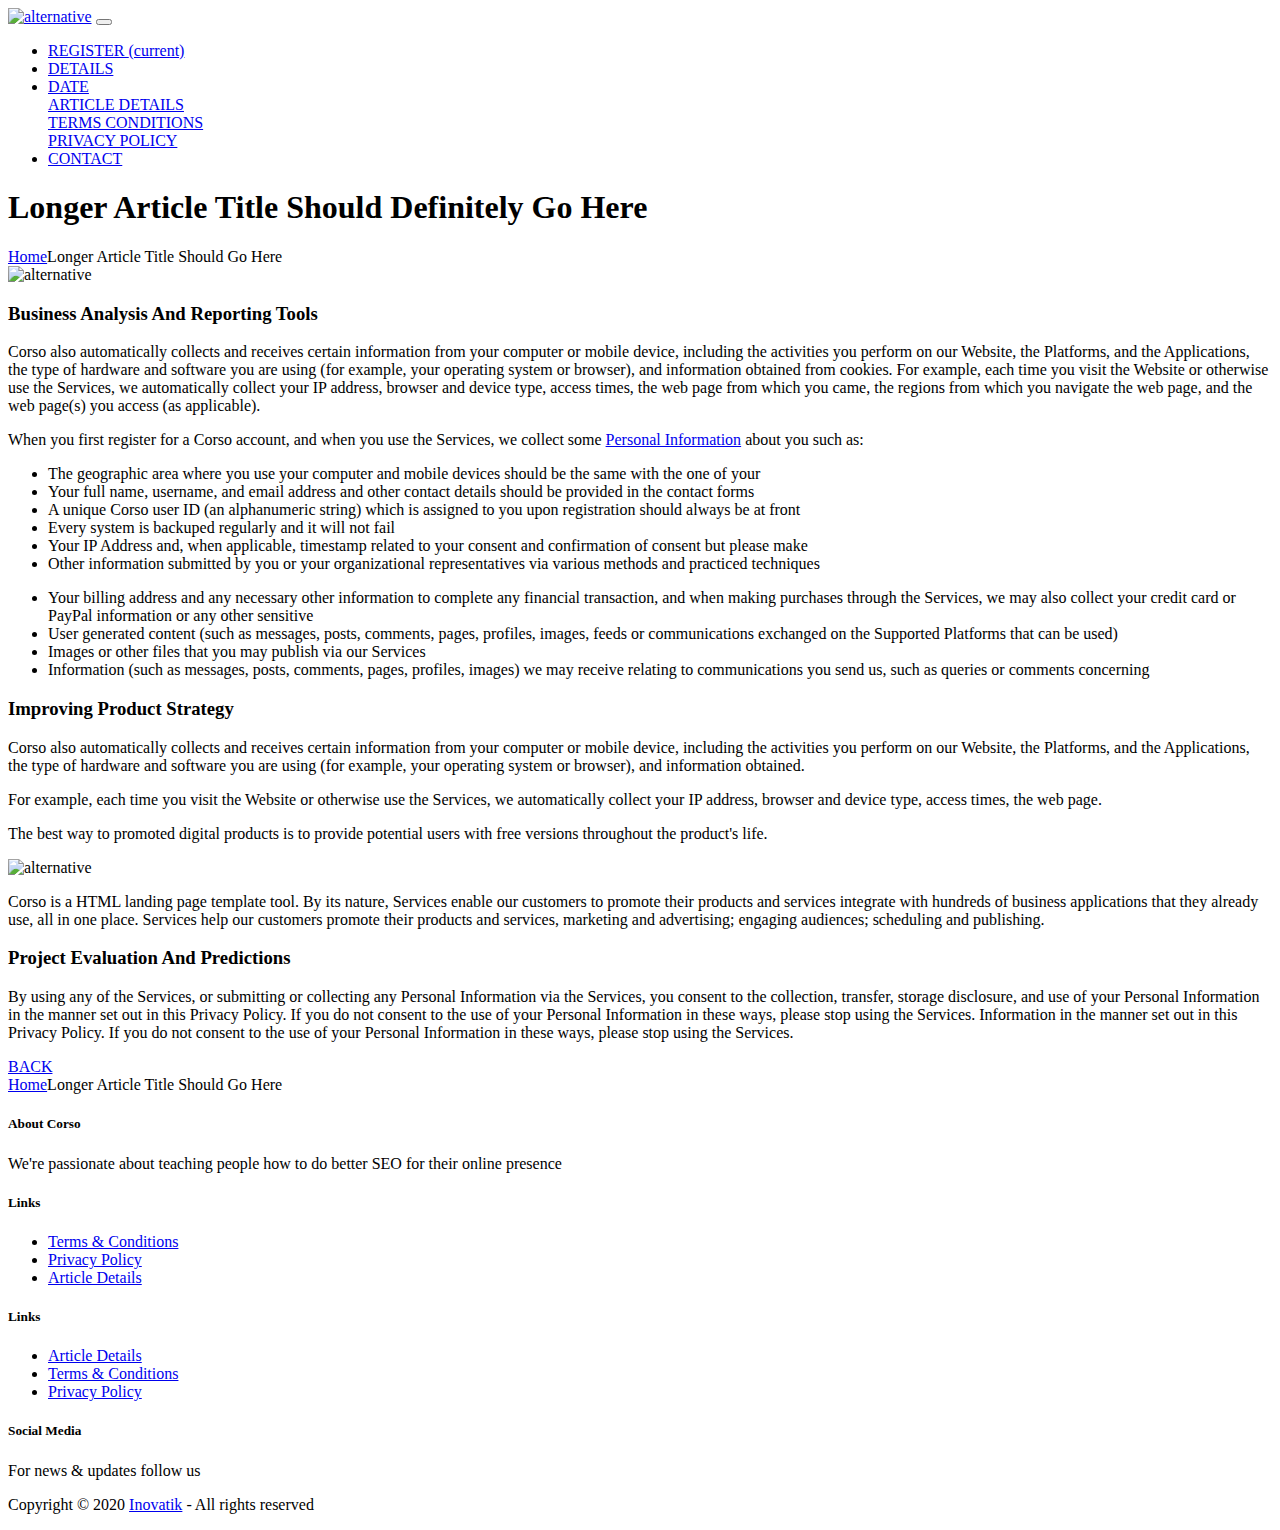
==== article-details.html @ 1a9030bc "1st" ====
<!DOCTYPE html>
<html lang="en">
<head>
    <meta charset="utf-8">
    <meta name="viewport" content="width=device-width, initial-scale=1, shrink-to-fit=no">
    
    <!-- SEO Meta Tags -->
    <meta name="description" content="Landing page template built with HTML and Bootstrap 4 for presenting training courses, classes, workshops and for convincing visitors to register using the form.">
    <meta name="author" content="Inovatik">

    <!-- OG Meta Tags to improve the way the post looks when you share the page on LinkedIn, Facebook, Google+ -->
	<meta property="og:site_name" content="" /> <!-- website name -->
	<meta property="og:site" content="" /> <!-- website link -->
	<meta property="og:title" content=""/> <!-- title shown in the actual shared post -->
	<meta property="og:description" content="" /> <!-- description shown in the actual shared post -->
	<meta property="og:image" content="" /> <!-- image link, make sure it's jpg -->
	<meta property="og:url" content="" /> <!-- where do you want your post to link to -->
	<meta property="og:type" content="article" />

    <!-- Website Title -->
    <title>Article Details - Corso</title>
    
    <!-- Styles -->
    <link href="https://fonts.googleapis.com/css?family=Montserrat:400,400i,600,700,700i&display=swap" rel="stylesheet">
    <link href="css/bootstrap.css" rel="stylesheet">
    <link href="css/fontawesome-all.css" rel="stylesheet">
    <link href="css/swiper.css" rel="stylesheet">
	<link href="css/magnific-popup.css" rel="stylesheet">
    <link href="css/styles.css" rel="stylesheet">
	
	<!-- Favicon  -->
    <link rel="icon" href="images/favicon.png">
</head>
<body data-spy="scroll" data-target=".fixed-top">
    
    <!-- Preloader -->
	<div class="spinner-wrapper">
        <div class="spinner">
            <div class="bounce1"></div>
            <div class="bounce2"></div>
            <div class="bounce3"></div>
        </div>
    </div>
    <!-- end of preloader -->
    

    <!-- Navigation -->
    <nav class="navbar navbar-expand-lg navbar-dark navbar-custom fixed-top">

        <!-- Text Logo - Use this if you don't have a graphic logo -->
        <!-- <a class="navbar-brand logo-text page-scroll" href="index.html">Corso</a> -->

        <!-- Image Logo -->
        <a class="navbar-brand logo-image" href="index.html"><img src="images/logo.svg" alt="alternative"></a>
        
        <!-- Mobile Menu Toggle Button -->
        <button class="navbar-toggler" type="button" data-toggle="collapse" data-target="#navbarsExampleDefault" aria-controls="navbarsExampleDefault" aria-expanded="false" aria-label="Toggle navigation">
            <span class="navbar-toggler-awesome fas fa-bars"></span>
            <span class="navbar-toggler-awesome fas fa-times"></span>
        </button>
        <!-- end of mobile menu toggle button -->

        <div class="collapse navbar-collapse" id="navbarsExampleDefault">
            <ul class="navbar-nav ml-auto">
                <li class="nav-item">
                    <a class="nav-link page-scroll" href="index.html#register">REGISTER <span class="sr-only">(current)</span></a>
                </li>
                <li class="nav-item">
                    <a class="nav-link page-scroll" href="index.html#description">DETAILS</a>
                </li>

                <!-- Dropdown Menu -->          
                <li class="nav-item dropdown">
                    <a class="nav-link dropdown-toggle page-scroll" href="index.html#date" id="navbarDropdown" role="button" aria-haspopup="true" aria-expanded="false">DATE</a>
                    <div class="dropdown-menu" aria-labelledby="navbarDropdown">
                        <a class="dropdown-item" href="article-details.html"><span class="item-text">ARTICLE DETAILS</span></a>
                        <div class="dropdown-divider"></div>
                        <a class="dropdown-item" href="terms-conditions.html"><span class="item-text">TERMS CONDITIONS</span></a>
                        <div class="dropdown-divider"></div>
                        <a class="dropdown-item" href="privacy-policy.html"><span class="item-text">PRIVACY POLICY</span></a>
                    </div>
                </li>
                <!-- end of dropdown menu -->

                <li class="nav-item">
                    <a class="nav-link page-scroll" href="index.html#contact">CONTACT</a>
                </li>
            </ul>
            <span class="nav-item social-icons">
                <span class="fa-stack">
                    <a href="#your-link">
                        <i class="fas fa-circle fa-stack-2x"></i>
                        <i class="fab fa-facebook-f fa-stack-1x"></i>
                    </a>
                </span>
                <span class="fa-stack">
                    <a href="#your-link">
                        <i class="fas fa-circle fa-stack-2x"></i>
                        <i class="fab fa-twitter fa-stack-1x"></i>
                    </a>
                </span>
            </span>
        </div>
    </nav> <!-- end of navbar -->
    <!-- end of navigation -->


    <!-- Header -->
    <header id="header" class="ex-header">
        <div class="container">
            <div class="row">
                <div class="col-md-12">
                    <h1 class="white">Longer Article Title Should Definitely Go Here</h1>
                </div> <!-- end of col -->
            </div> <!-- end of row -->
        </div> <!-- end of container -->
    </header> <!-- end of ex-header -->
    <!-- end of header -->


    <!-- Breadcrumbs -->
    <div class="ex-basic-1">
        <div class="container">
            <div class="row">
                <div class="col-lg-12">
                    <div class="breadcrumbs">
                        <a href="index.html">Home</a><i class="fa fa-angle-double-right"></i><span>Longer Article Title Should Go Here</span>
                    </div> <!-- end of breadcrumbs -->
                </div> <!-- end of col -->
            </div> <!-- end of row -->
        </div> <!-- end of container -->
    </div> <!-- end of ex-basic-1 -->
    <!-- end of breadcrumbs -->


    <!-- Privacy Content -->
    <div class="ex-basic-2">
        <div class="container">
            <div class="row">
                <div class="col-lg-12">
                    <div class="image-container-large">
                        <img class="img-fluid" src="images/article-details-large.jpg" alt="alternative">
                    </div> <!-- end of image-container-large -->
                    <div class="text-container">
                        <h3>Business Analysis And Reporting Tools</h3>
                        <p>Corso also automatically collects and receives certain information from your computer or mobile device, including the activities you perform on our Website, the Platforms, and the Applications, the type of hardware and software you are using (for example, your operating system or browser), and information obtained from cookies. For example, each time you visit the Website or otherwise use the Services, we automatically collect your IP address, browser and device type, access times, the web page from which you came, the regions from which you navigate the web page, and the web page(s) you access (as applicable).</p>
                        <p>When you first register for a Corso account, and when you use the Services, we collect some <a href="#your-link">Personal Information</a> about you such as:</p>
                        <div class="row">
                            <div class="col-md-6">
                                <ul class="list-unstyled li-space-lg">
                                    <li class="media">
                                        <i class="fas fa-square"></i>
                                        <div class="media-body">The geographic area where you use your computer and mobile devices should be the same with the one of your</div>
                                    </li>
                                    <li class="media">
                                        <i class="fas fa-square"></i>
                                        <div class="media-body">Your full name, username, and email address and other contact details should be provided in the contact forms</div>
                                    </li>
                                    <li class="media">
                                        <i class="fas fa-square"></i>
                                        <div class="media-body">A unique Corso user ID (an alphanumeric string) which is assigned to you upon registration should always be at front</div>
                                    </li>
                                    <li class="media">
                                        <i class="fas fa-square"></i>
                                        <div class="media-body">Every system is backuped regularly and it will not fail</div>
                                    </li>
                                    <li class="media">
                                        <i class="fas fa-square"></i>
                                        <div class="media-body">Your IP Address and, when applicable, timestamp related to your consent and confirmation of consent but please make</div>
                                    </li>
                                    <li class="media">
                                        <i class="fas fa-square"></i>
                                        <div class="media-body">Other information submitted by you or your organizational representatives via various methods and practiced techniques</div>
                                    </li>
                                </ul>
                            </div> <!-- end of col -->

                            <div class="col-md-6">
                                <ul class="list-unstyled li-space-lg">
                                    <li class="media">
                                        <i class="fas fa-square"></i>
                                        <div class="media-body">Your billing address and any necessary other information to complete any financial transaction, and when making purchases through the Services, we may also collect your credit card or PayPal information or any other sensitive</div>
                                    </li>
                                    <li class="media">
                                        <i class="fas fa-square"></i>
                                        <div class="media-body">User generated content (such as messages, posts, comments, pages, profiles, images, feeds or communications exchanged on the Supported Platforms that can be used)</div>
                                    </li>
                                    <li class="media">
                                        <i class="fas fa-square"></i>
                                        <div class="media-body">Images or other files that you may publish via our Services</div>
                                    </li>
                                    <li class="media">
                                        <i class="fas fa-square"></i>
                                        <div class="media-body">Information (such as messages, posts, comments, pages, profiles, images) we may receive relating to communications you send us, such as queries or comments concerning</div>
                                    </li>
                                </ul>
                            </div> <!-- end of col -->
                        </div> <!-- end of row -->
                    </div> <!-- end of text-container-->
                    
                    <div class="text-container">
                        <div class="row">
                            <div class="col-md-6">
                                <h3>Improving Product Strategy</h3>
                                <p>Corso also automatically collects and receives certain information from your computer or mobile device, including the activities you perform on our Website, the Platforms, and the Applications, the type of hardware and software you are using (for example, your operating system or browser), and information obtained.</p>
                                <p>For example, each time you visit the Website or otherwise use the Services, we automatically collect your IP address, browser and device type, access times, the web page.</p>
                                <p>The best way to promoted digital products is to provide potential users with free versions throughout the product's life.</p>
                            </div> <!-- end of col -->
                            <div class="col-md-6">
                                <div class="image-container-small">
                                    <img class="img-fluid" src="images/article-details-small.jpg" alt="alternative">
                                </div> <!-- end of image-container-small -->
                            </div> <!-- end of col -->
                        </div> <!-- end of row -->
                    </div> <!-- end of text-container -->

                    <div class="text-container dark">
                        <p class="testimonial-text">Corso is a HTML landing page template tool. By its nature, Services enable our customers to promote their products and services integrate with hundreds of business applications that they already use, all in one place. Services help our customers promote their products and services, marketing and advertising; engaging audiences; scheduling and publishing.</p>
                    </div> <!-- end of text container -->

                    <div class="text-container last">
                        <h3>Project Evaluation And Predictions</h3>
					    <p>By using any of the Services, or submitting or collecting any Personal Information via the Services, you consent to the collection, transfer, storage disclosure, and use of your Personal Information in the manner set out in this Privacy Policy. If you do not consent to the use of your Personal Information in these ways, please stop using the Services. Information in the manner set out in this Privacy Policy. If you do not consent to the use of your Personal Information in these ways, please stop using the Services.</p>
                    </div> <!-- end of text-container -->
                    <a class="btn-solid-reg" href="index.html">BACK</a>
                </div> <!-- end of col-->
            </div> <!-- end of row -->
        </div> <!-- end of container -->
    </div> <!-- end of ex-basic-2 -->
    <!-- end of privacy content -->


    <!-- Breadcrumbs -->
    <div class="ex-basic-1">
        <div class="container">
            <div class="row">
                <div class="col-lg-12">
                    <div class="breadcrumbs">
                        <a href="index.html">Home</a><i class="fa fa-angle-double-right"></i><span>Longer Article Title Should Go Here</span>
                    </div> <!-- end of breadcrumbs -->
                </div> <!-- end of col -->
            </div> <!-- end of row -->
        </div> <!-- end of container -->
    </div> <!-- end of ex-basic-1 -->
    <!-- end of breadcrumbs -->

    
    <!-- Footer -->
    <div class="footer">
        <div class="container">
            <div class="row">
                <div class="col-md-3">
                    <div class="footer-col first">
                        <h5>About Corso</h5>
                        <p class="p-small">We're passionate about teaching people how to do better SEO for their online presence</p>
                    </div>
                </div> <!-- end of col -->
                <div class="col-md-3">
                    <div class="footer-col second">
                        <h5>Links</h5>
                        <ul class="list-unstyled li-space-lg p-small">
                            <li class="media">
                                <i class="fas fa-square"></i>
                                <div class="media-body"><a href="terms-conditions.html">Terms & Conditions</a></div>
                            </li>
                            <li class="media">
                                <i class="fas fa-square"></i>
                                <div class="media-body"><a href="privacy-policy.html">Privacy Policy</a></div>
                            </li>
                            <li class="media">
                                <i class="fas fa-square"></i>
                                <div class="media-body"><a href="article-details.html">Article Details</a></div>
                            </li>
                        </ul>
                    </div>
                </div> <!-- end of col -->
                <div class="col-md-3">
                    <div class="footer-col third">
                        <h5>Links</h5>
                        <ul class="list-unstyled li-space-lg p-small">
                            <li class="media">
                                <i class="fas fa-square"></i>
                                <div class="media-body"><a href="article-details.html">Article Details</a></div>
                            </li>
                            <li class="media">
                                <i class="fas fa-square"></i>
                                <div class="media-body"><a href="terms-conditions.html">Terms & Conditions</a></div>
                            </li>
                            <li class="media">
                                <i class="fas fa-square"></i>
                                <div class="media-body"><a href="privacy-policy.html">Privacy Policy</a></div>
                            </li>
                        </ul>
                    </div>
                </div> <!-- end of col -->
                <div class="col-md-3">
                    <div class="footer-col fourth">
                        <h5>Social Media</h5>
                        <p class="p-small">For news & updates follow us</p>
                        <a href="#your-link">
                            <i class="fab fa-facebook-f"></i>
                        </a>
                        <a href="#your-link">
                            <i class="fab fa-twitter"></i>
                        </a>
                        <a href="#your-link">
                            <i class="fab fa-pinterest-p"></i>
                        </a>
                        <a href="#your-link">
                            <i class="fab fa-instagram"></i>
                        </a>
                        <a href="#your-link">
                            <i class="fab fa-linkedin-in"></i>
                        </a>
                        <a href="#your-link">
                            <i class="fab fa-youtube"></i>
                        </a>
                    </div> 
                </div> <!-- end of col -->
            </div> <!-- end of row -->
        </div> <!-- end of container -->
    </div> <!-- end of footer -->  
    <!-- end of footer -->


    <!-- Copyright -->
    <div class="copyright">
        <div class="container">
            <div class="row">
                <div class="col-lg-12">
                    <p class="p-small">Copyright © 2020 <a href="https://inovatik.com">Inovatik</a> - All rights reserved</p>
                </div> <!-- end of col -->
            </div> <!-- enf of row -->
        </div> <!-- end of container -->
    </div> <!-- end of copyright --> 
    <!-- end of copyright -->
    
    	
    <!-- Scripts -->
    <script src="js/jquery.min.js"></script> <!-- jQuery for Bootstrap's JavaScript plugins -->
    <script src="js/popper.min.js"></script> <!-- Popper tooltip library for Bootstrap -->
    <script src="js/bootstrap.min.js"></script> <!-- Bootstrap framework -->
    <script src="js/jquery.easing.min.js"></script> <!-- jQuery Easing for smooth scrolling between anchors -->
    <script src="js/jquery.countdown.min.js"></script> <!-- The Final Countdown plugin for jQuery -->
    <script src="js/swiper.min.js"></script> <!-- Swiper for image and text sliders -->
    <script src="js/jquery.magnific-popup.js"></script> <!-- Magnific Popup for lightboxes -->
    <script src="js/validator.min.js"></script> <!-- Validator.js - Bootstrap plugin that validates forms -->
    <script src="js/scripts.js"></script> <!-- Custom scripts -->
</body>
</html>
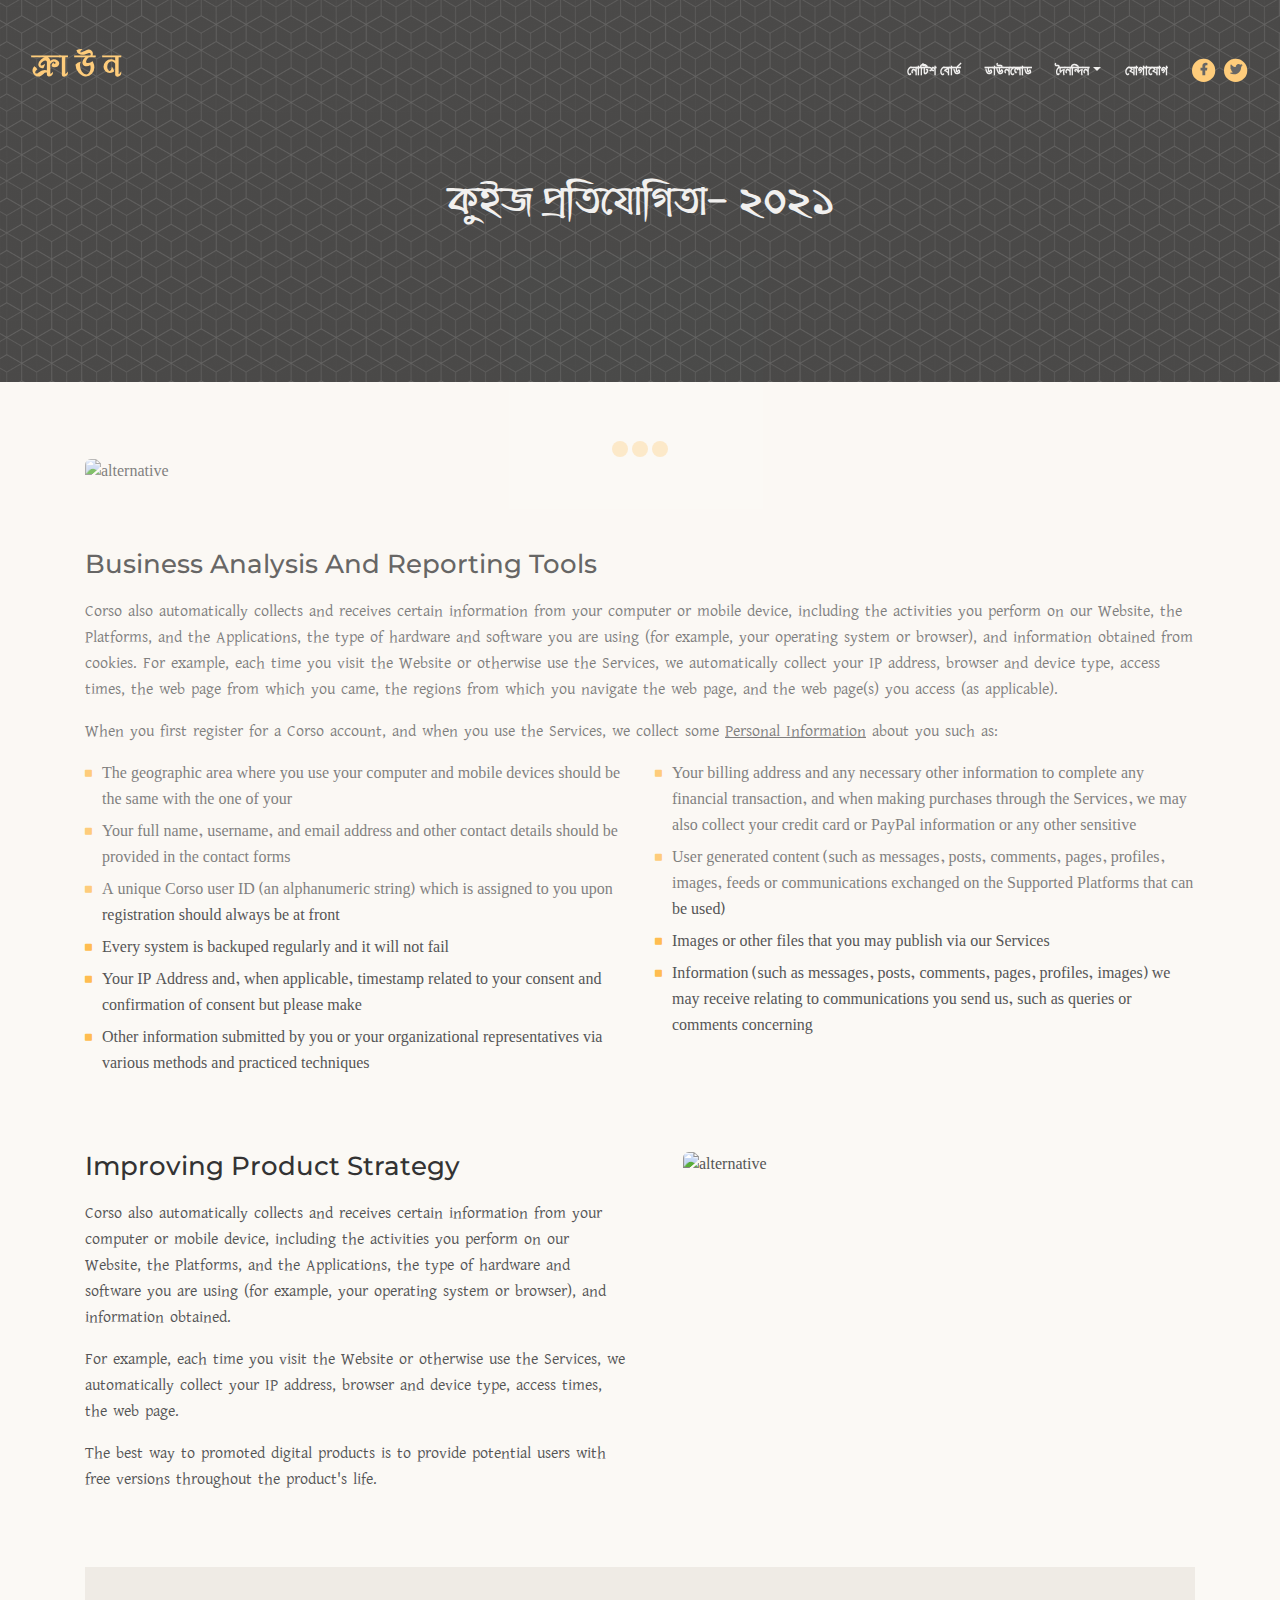
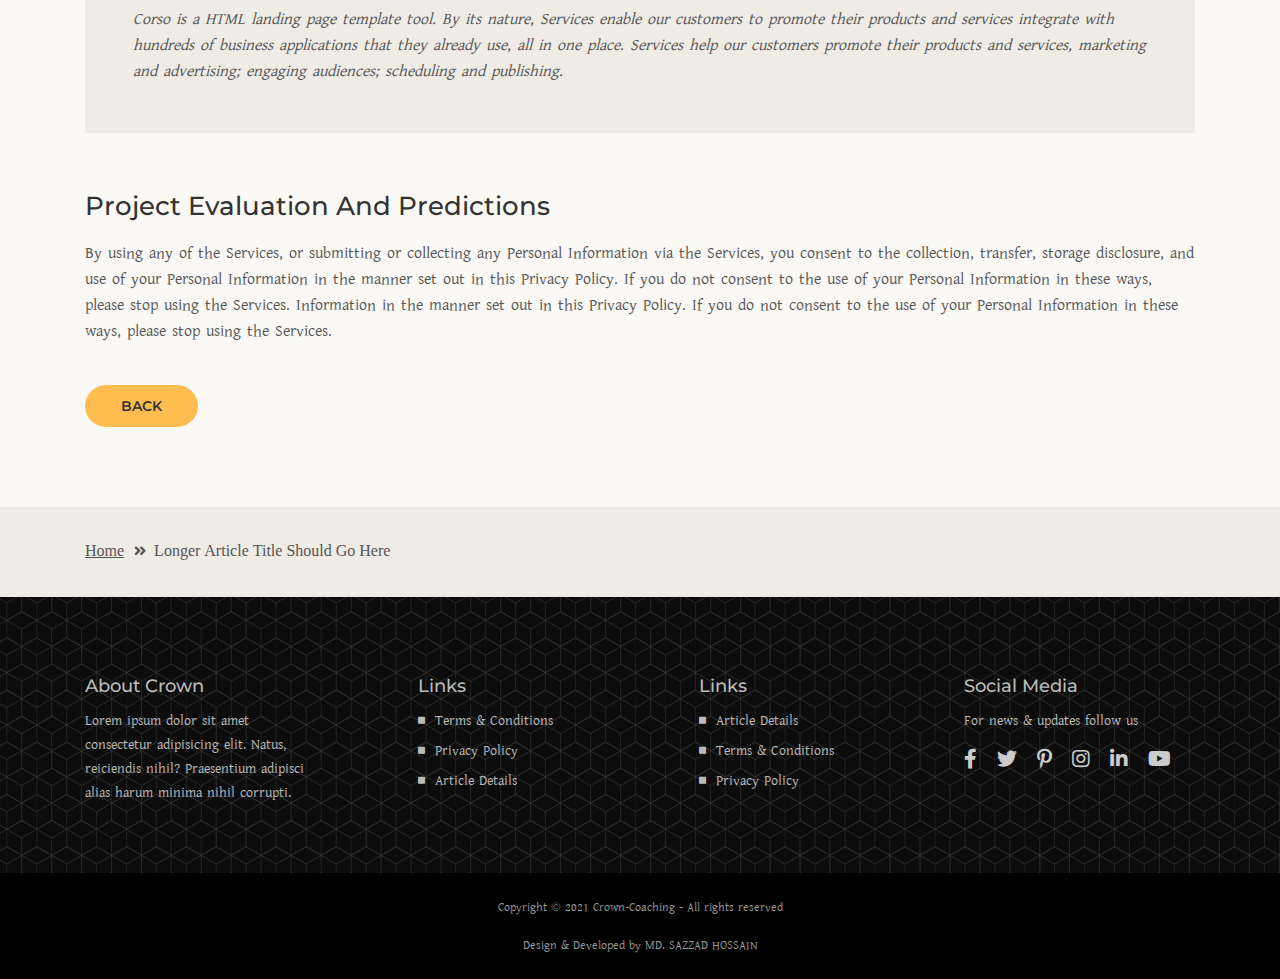
==== commit 44227e7c: "added" ====
--- a/article-details.html
+++ b/article-details.html
@@ -19,14 +19,15 @@
 
     <!-- Website Title -->
     <title>Article Details - Corso</title>
-    
-    <!-- Styles -->
-    <link href="https://fonts.googleapis.com/css?family=Montserrat:400,400i,600,700,700i&display=swap" rel="stylesheet">
-    <link href="css/bootstrap.css" rel="stylesheet">
-    <link href="css/fontawesome-all.css" rel="stylesheet">
-    <link href="css/swiper.css" rel="stylesheet">
-	<link href="css/magnific-popup.css" rel="stylesheet">
-    <link href="css/styles.css" rel="stylesheet">
+   <!-- Styles -->
+   <link href="https://fonts.googleapis.com/css?family=Montserrat:400,400i,600,700,700i&display=swap" rel="stylesheet">
+   <link href="Assets/css/bootstrap.css" rel="stylesheet">
+   <link href="Assets/css/fontawesome-all.css" rel="stylesheet">
+   <link href="Assets/css/swiper.css" rel="stylesheet">
+   <link href="Assets/css/magnific-popup.css" rel="stylesheet">
+   <link href="Assets/css/styles.css" rel="stylesheet">
+   <link rel="stylesheet" href="Assets/css/custom-style.css">
+   
 	
 	<!-- Favicon  -->
     <link rel="icon" href="images/favicon.png">
@@ -45,13 +46,18 @@
     
 
     <!-- Navigation -->
-    <nav class="navbar navbar-expand-lg navbar-dark navbar-custom fixed-top">
+    <nav class="navbar navbar-expand-lg navbar-dark navbar-custom fixed-top my-nav">
 
         <!-- Text Logo - Use this if you don't have a graphic logo -->
         <!-- <a class="navbar-brand logo-text page-scroll" href="index.html">Corso</a> -->
 
         <!-- Image Logo -->
-        <a class="navbar-brand logo-image" href="index.html"><img src="images/logo.svg" alt="alternative"></a>
+        <a class="navbar-brand logo-image" href="index.html">
+            <!--
+                <img src="Assets/images/logo.svg" alt="alternative">
+            -->
+            <h1>ক্রাউন</h1> 
+            </a> 
         
         <!-- Mobile Menu Toggle Button -->
         <button class="navbar-toggler" type="button" data-toggle="collapse" data-target="#navbarsExampleDefault" aria-controls="navbarsExampleDefault" aria-expanded="false" aria-label="Toggle navigation">
@@ -63,27 +69,27 @@
         <div class="collapse navbar-collapse" id="navbarsExampleDefault">
             <ul class="navbar-nav ml-auto">
                 <li class="nav-item">
-                    <a class="nav-link page-scroll" href="index.html#register">REGISTER <span class="sr-only">(current)</span></a>
+                    <a class="nav-link page-scroll" href="#register">নোটিশ বোর্ড <span class="sr-only">(current)</span></a>
                 </li>
                 <li class="nav-item">
-                    <a class="nav-link page-scroll" href="index.html#description">DETAILS</a>
+                    <a class="nav-link page-scroll" href="#description">ডাউনলোড</a>
                 </li>
 
                 <!-- Dropdown Menu -->          
                 <li class="nav-item dropdown">
-                    <a class="nav-link dropdown-toggle page-scroll" href="index.html#date" id="navbarDropdown" role="button" aria-haspopup="true" aria-expanded="false">DATE</a>
+                    <a class="nav-link dropdown-toggle page-scroll" href="#date" id="navbarDropdown" role="button" aria-haspopup="true" aria-expanded="false">দৈনন্দিন</a>
                     <div class="dropdown-menu" aria-labelledby="navbarDropdown">
-                        <a class="dropdown-item" href="article-details.html"><span class="item-text">ARTICLE DETAILS</span></a>
+                        <a class="dropdown-item" href="article-details.html"><span class="item-text">ক্লাস রুটিন</span></a>
                         <div class="dropdown-divider"></div>
-                        <a class="dropdown-item" href="terms-conditions.html"><span class="item-text">TERMS CONDITIONS</span></a>
+                        <a class="dropdown-item" href="terms-conditions.html"><span class="item-text">পরীক্ষার ফলাফল</span></a>
                         <div class="dropdown-divider"></div>
-                        <a class="dropdown-item" href="privacy-policy.html"><span class="item-text">PRIVACY POLICY</span></a>
+                        <a class="dropdown-item" href="privacy-policy.html"><span class="item-text"></span></a>
                     </div>
                 </li>
                 <!-- end of dropdown menu -->
 
                 <li class="nav-item">
-                    <a class="nav-link page-scroll" href="index.html#contact">CONTACT</a>
+                    <a class="nav-link page-scroll" href="#contact">যোগাযোগ</a>
                 </li>
             </ul>
             <span class="nav-item social-icons">
@@ -110,28 +116,12 @@
         <div class="container">
             <div class="row">
                 <div class="col-md-12">
-                    <h1 class="white">Longer Article Title Should Definitely Go Here</h1>
+                    <h1 class="white">কুইজ প্রতিযোগিতা- ২০২১ </h1>
                 </div> <!-- end of col -->
             </div> <!-- end of row -->
         </div> <!-- end of container -->
     </header> <!-- end of ex-header -->
     <!-- end of header -->
-
-
-    <!-- Breadcrumbs -->
-    <div class="ex-basic-1">
-        <div class="container">
-            <div class="row">
-                <div class="col-lg-12">
-                    <div class="breadcrumbs">
-                        <a href="index.html">Home</a><i class="fa fa-angle-double-right"></i><span>Longer Article Title Should Go Here</span>
-                    </div> <!-- end of breadcrumbs -->
-                </div> <!-- end of col -->
-            </div> <!-- end of row -->
-        </div> <!-- end of container -->
-    </div> <!-- end of ex-basic-1 -->
-    <!-- end of breadcrumbs -->
-
 
     <!-- Privacy Content -->
     <div class="ex-basic-2">
@@ -245,14 +235,16 @@
     <!-- end of breadcrumbs -->
 
     
+    
+
     <!-- Footer -->
     <div class="footer">
         <div class="container">
             <div class="row">
                 <div class="col-md-3">
                     <div class="footer-col first">
-                        <h5>About Corso</h5>
-                        <p class="p-small">We're passionate about teaching people how to do better SEO for their online presence</p>
+                        <h5>About Crown</h5>
+                        <p class="p-small">Lorem ipsum dolor sit amet consectetur adipisicing elit. Natus, reiciendis nihil? Praesentium adipisci alias harum minima nihil corrupti.</p>
                     </div>
                 </div> <!-- end of col -->
                 <div class="col-md-3">
@@ -328,7 +320,8 @@
         <div class="container">
             <div class="row">
                 <div class="col-lg-12">
-                    <p class="p-small">Copyright © 2020 <a href="https://inovatik.com">Inovatik</a> - All rights reserved</p>
+                    <p class="p-small">Copyright © 2021 Crown-Coaching - All rights reserved</p>
+                    <p class="p-small">Design & Developed by <a href="https://wwww.facebook.com/sazzad.024">MD. SAZZAD HOSSAIN</a></p>
                 </div> <!-- end of col -->
             </div> <!-- enf of row -->
         </div> <!-- end of container -->
@@ -336,15 +329,17 @@
     <!-- end of copyright -->
     
     	
-    <!-- Scripts -->
-    <script src="js/jquery.min.js"></script> <!-- jQuery for Bootstrap's JavaScript plugins -->
-    <script src="js/popper.min.js"></script> <!-- Popper tooltip library for Bootstrap -->
-    <script src="js/bootstrap.min.js"></script> <!-- Bootstrap framework -->
-    <script src="js/jquery.easing.min.js"></script> <!-- jQuery Easing for smooth scrolling between anchors -->
-    <script src="js/jquery.countdown.min.js"></script> <!-- The Final Countdown plugin for jQuery -->
-    <script src="js/swiper.min.js"></script> <!-- Swiper for image and text sliders -->
-    <script src="js/jquery.magnific-popup.js"></script> <!-- Magnific Popup for lightboxes -->
-    <script src="js/validator.min.js"></script> <!-- Validator.js - Bootstrap plugin that validates forms -->
-    <script src="js/scripts.js"></script> <!-- Custom scripts -->
+     <!-- Scripts -->
+     <script src="Assets/js/jquery.min.js"></script> <!-- jQuery for Bootstrap's JavaScript plugins -->
+     <script src="Assets/js/popper.min.js"></script> <!-- Popper tooltip library for Bootstrap -->
+     <script src="Assets/js/bootstrap.min.js"></script> <!-- Bootstrap framework -->
+     <script src="Assets/js/jquery.easing.min.js"></script> <!-- jQuery Easing for smooth scrolling between anchors -->
+     <script src="Assets/js/jquery.countdown.min.js"></script> <!-- The Final Countdown plugin for jQuery -->
+     <script src="Assets/js/swiper.min.js"></script> <!-- Swiper for image and text sliders -->
+     <script src="Assets/js/jquery.magnific-popup.js"></script> <!-- Magnific Popup for lightboxes -->
+     <script src="Assets/js/validator.min.js"></script> <!-- Validator.js - Bootstrap plugin that validates forms -->
+     <script src="Assets/js/scripts.js"></script> <!-- Custom scripts -->
+
+
 </body>
 </html>